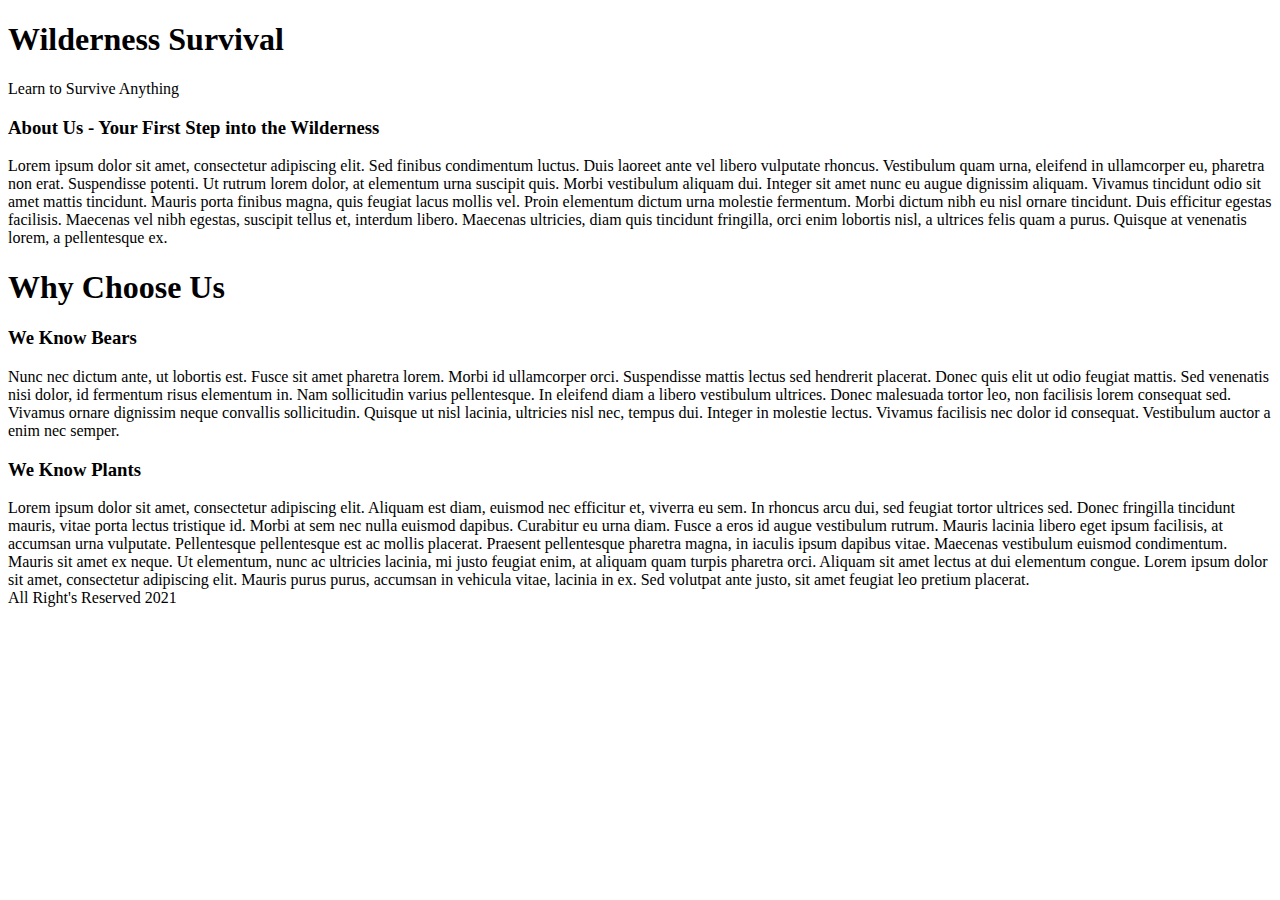
==== FED1StudioProject/index.html @ cd25cbab "Commit Change" ====
﻿<!DOCTYPE html>
<html>
<head>
    <meta charset="utf-8" />
    <meta name="description" content="Wilderness Survival | If you are looking for a place to push you to the limits, and teach you how to survive on your own in the wild, then look no further.  Start your transformation from City Slicker, to a Backwoods Beast." />
    <meta name="author-" content="Caleb M. Mitchell Esq." />
    <meta name="keywords" content="Mountain, Mountains, Survival, Bears, Training, Wilderness," />
    <title>Wilderness Survivalist | Learn to Survive Anything</title>
</head>
<body>
    <header>
        <h1>
            Wilderness Survival
        </h1>
        <p>
            Learn to Survive Anything
        </p>
    </header>
    <article>
        <h3>
            About Us - Your First Step into the Wilderness
        </h3>
        <section>
            <p>
                              Lorem ipsum dolor sit amet, consectetur adipiscing elit. Sed finibus condimentum luctus. Duis laoreet ante vel libero vulputate rhoncus. Vestibulum quam urna, eleifend in ullamcorper eu, pharetra non erat. Suspendisse potenti. Ut rutrum lorem dolor, at elementum urna suscipit quis. Morbi vestibulum aliquam dui. Integer sit amet nunc eu augue dignissim aliquam. Vivamus tincidunt odio sit amet mattis tincidunt. Mauris porta finibus magna, quis feugiat lacus mollis vel. Proin elementum dictum urna molestie fermentum. Morbi dictum nibh eu nisl ornare tincidunt. Duis efficitur egestas facilisis. Maecenas vel nibh egestas, suscipit tellus et, interdum libero. Maecenas ultricies, diam quis tincidunt fringilla, orci enim lobortis nisl, a ultrices felis quam a purus. Quisque at venenatis lorem, a pellentesque ex.
            </p>
        </section>
    </article>
    <article>
        <h1>
            Why Choose Us
        </h1>
        <section>
            <h3>
                We Know Bears
            </h3>
            Nunc nec dictum ante, ut lobortis est. Fusce sit amet pharetra lorem. Morbi id ullamcorper orci. Suspendisse mattis lectus sed hendrerit placerat. Donec quis elit ut odio feugiat mattis. Sed venenatis nisi dolor, id fermentum risus elementum in. Nam sollicitudin varius pellentesque. In eleifend diam a libero vestibulum ultrices. Donec malesuada tortor leo, non facilisis lorem consequat sed. Vivamus ornare dignissim neque convallis sollicitudin. Quisque ut nisl lacinia, ultricies nisl nec, tempus dui. Integer in molestie lectus. Vivamus facilisis nec dolor id consequat. Vestibulum auctor a enim nec semper.
        </section>
        <section>
            <h3>
                We Know Plants
            </h3>
            Lorem ipsum dolor sit amet, consectetur adipiscing elit. Aliquam est diam, euismod nec efficitur et, viverra eu sem. In rhoncus arcu dui, sed feugiat tortor ultrices sed. Donec fringilla tincidunt mauris, vitae porta lectus tristique id. Morbi at sem nec nulla euismod dapibus. Curabitur eu urna diam. Fusce a eros id augue vestibulum rutrum. Mauris lacinia libero eget ipsum facilisis, at accumsan urna vulputate. Pellentesque pellentesque est ac mollis placerat. Praesent pellentesque pharetra magna, in iaculis ipsum dapibus vitae. Maecenas vestibulum euismod condimentum. Mauris sit amet ex neque. Ut elementum, nunc ac ultricies lacinia, mi justo feugiat enim, at aliquam quam turpis pharetra orci. Aliquam sit amet lectus at dui elementum congue. Lorem ipsum dolor sit amet, consectetur adipiscing elit. Mauris purus purus, accumsan in vehicula vitae, lacinia in ex. Sed volutpat ante justo, sit amet feugiat leo pretium placerat.
        </section>
    </article>
    <footer>
        All Right's Reserved 2021
    </footer>
</body>
</html>
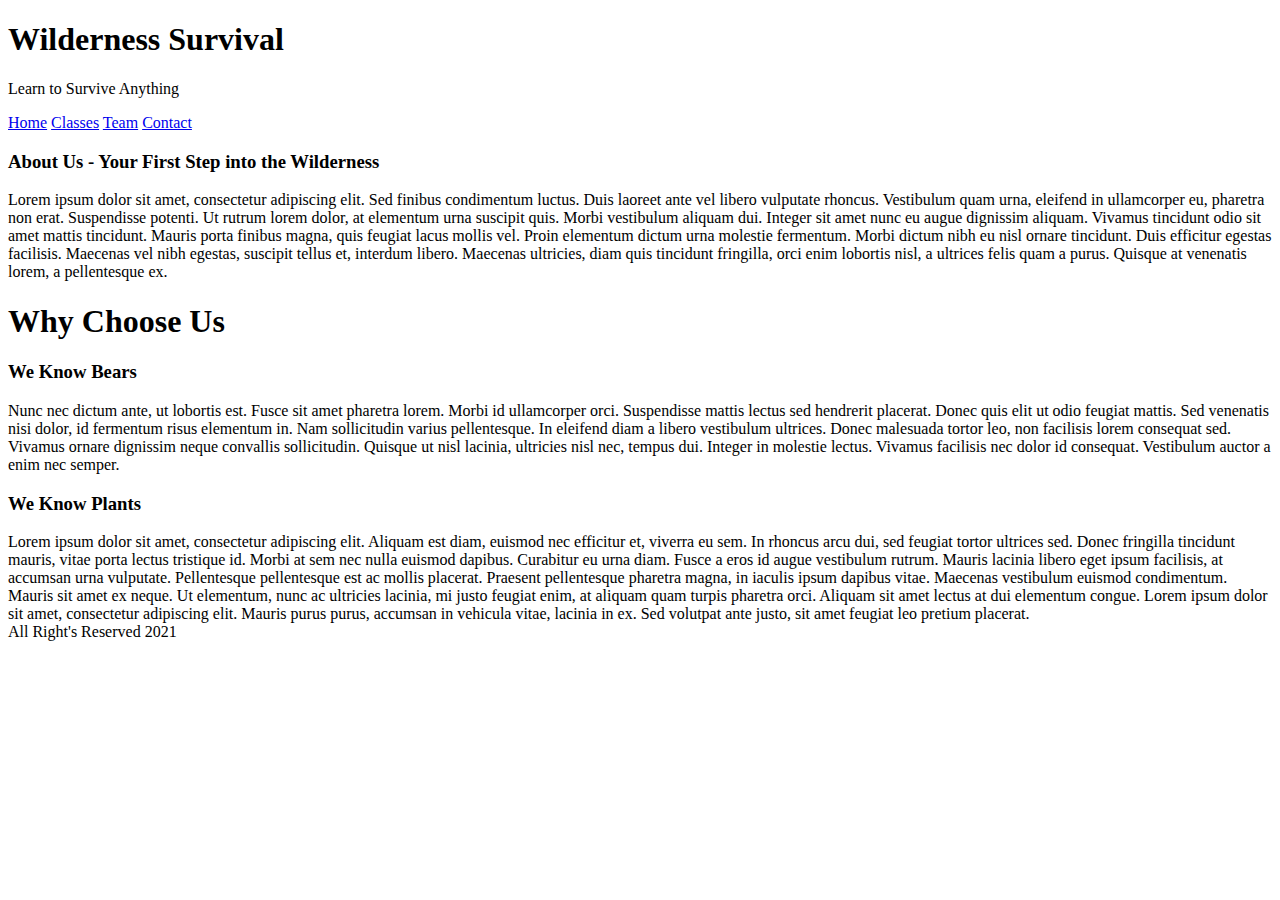
==== commit cc100ada: "Push to Remote Repo" ====
--- a/FED1StudioProject/index.html
+++ b/FED1StudioProject/index.html
@@ -8,41 +8,50 @@
     <title>Wilderness Survivalist | Learn to Survive Anything</title>
 </head>
 <body>
-    <header>
-        <h1>
-            Wilderness Survival
-        </h1>
-        <p>
-            Learn to Survive Anything
-        </p>
-    </header>
-    <article>
-        <h3>
-            About Us - Your First Step into the Wilderness
-        </h3>
-        <section>
+    <main>
+        <header>
+            <h1>
+                Wilderness Survival
+            </h1>
             <p>
-                              Lorem ipsum dolor sit amet, consectetur adipiscing elit. Sed finibus condimentum luctus. Duis laoreet ante vel libero vulputate rhoncus. Vestibulum quam urna, eleifend in ullamcorper eu, pharetra non erat. Suspendisse potenti. Ut rutrum lorem dolor, at elementum urna suscipit quis. Morbi vestibulum aliquam dui. Integer sit amet nunc eu augue dignissim aliquam. Vivamus tincidunt odio sit amet mattis tincidunt. Mauris porta finibus magna, quis feugiat lacus mollis vel. Proin elementum dictum urna molestie fermentum. Morbi dictum nibh eu nisl ornare tincidunt. Duis efficitur egestas facilisis. Maecenas vel nibh egestas, suscipit tellus et, interdum libero. Maecenas ultricies, diam quis tincidunt fringilla, orci enim lobortis nisl, a ultrices felis quam a purus. Quisque at venenatis lorem, a pellentesque ex.
+                Learn to Survive Anything
             </p>
-        </section>
-    </article>
-    <article>
-        <h1>
-            Why Choose Us
-        </h1>
-        <section>
+            <nav>
+                <a href="index.html">Home</a>
+                <a href="Classes.html">Classes</a>
+                <a href="Team.html">Team</a>
+                <a href="Contact.html">Contact</a>
+            </nav>
+        </header>
+
+        <article>
             <h3>
-                We Know Bears
+                About Us - Your First Step into the Wilderness
             </h3>
-            Nunc nec dictum ante, ut lobortis est. Fusce sit amet pharetra lorem. Morbi id ullamcorper orci. Suspendisse mattis lectus sed hendrerit placerat. Donec quis elit ut odio feugiat mattis. Sed venenatis nisi dolor, id fermentum risus elementum in. Nam sollicitudin varius pellentesque. In eleifend diam a libero vestibulum ultrices. Donec malesuada tortor leo, non facilisis lorem consequat sed. Vivamus ornare dignissim neque convallis sollicitudin. Quisque ut nisl lacinia, ultricies nisl nec, tempus dui. Integer in molestie lectus. Vivamus facilisis nec dolor id consequat. Vestibulum auctor a enim nec semper.
-        </section>
-        <section>
-            <h3>
-                We Know Plants
-            </h3>
-            Lorem ipsum dolor sit amet, consectetur adipiscing elit. Aliquam est diam, euismod nec efficitur et, viverra eu sem. In rhoncus arcu dui, sed feugiat tortor ultrices sed. Donec fringilla tincidunt mauris, vitae porta lectus tristique id. Morbi at sem nec nulla euismod dapibus. Curabitur eu urna diam. Fusce a eros id augue vestibulum rutrum. Mauris lacinia libero eget ipsum facilisis, at accumsan urna vulputate. Pellentesque pellentesque est ac mollis placerat. Praesent pellentesque pharetra magna, in iaculis ipsum dapibus vitae. Maecenas vestibulum euismod condimentum. Mauris sit amet ex neque. Ut elementum, nunc ac ultricies lacinia, mi justo feugiat enim, at aliquam quam turpis pharetra orci. Aliquam sit amet lectus at dui elementum congue. Lorem ipsum dolor sit amet, consectetur adipiscing elit. Mauris purus purus, accumsan in vehicula vitae, lacinia in ex. Sed volutpat ante justo, sit amet feugiat leo pretium placerat.
-        </section>
-    </article>
+            <section>
+                <p>
+                    Lorem ipsum dolor sit amet, consectetur adipiscing elit. Sed finibus condimentum luctus. Duis laoreet ante vel libero vulputate rhoncus. Vestibulum quam urna, eleifend in ullamcorper eu, pharetra non erat. Suspendisse potenti. Ut rutrum lorem dolor, at elementum urna suscipit quis. Morbi vestibulum aliquam dui. Integer sit amet nunc eu augue dignissim aliquam. Vivamus tincidunt odio sit amet mattis tincidunt. Mauris porta finibus magna, quis feugiat lacus mollis vel. Proin elementum dictum urna molestie fermentum. Morbi dictum nibh eu nisl ornare tincidunt. Duis efficitur egestas facilisis. Maecenas vel nibh egestas, suscipit tellus et, interdum libero. Maecenas ultricies, diam quis tincidunt fringilla, orci enim lobortis nisl, a ultrices felis quam a purus. Quisque at venenatis lorem, a pellentesque ex.
+                </p>
+            </section>
+        </article>
+        <article>
+            <h1>
+                Why Choose Us
+            </h1>
+            <section>
+                <h3>
+                    We Know Bears
+                </h3>
+                Nunc nec dictum ante, ut lobortis est. Fusce sit amet pharetra lorem. Morbi id ullamcorper orci. Suspendisse mattis lectus sed hendrerit placerat. Donec quis elit ut odio feugiat mattis. Sed venenatis nisi dolor, id fermentum risus elementum in. Nam sollicitudin varius pellentesque. In eleifend diam a libero vestibulum ultrices. Donec malesuada tortor leo, non facilisis lorem consequat sed. Vivamus ornare dignissim neque convallis sollicitudin. Quisque ut nisl lacinia, ultricies nisl nec, tempus dui. Integer in molestie lectus. Vivamus facilisis nec dolor id consequat. Vestibulum auctor a enim nec semper.
+            </section>
+            <section>
+                <h3>
+                    We Know Plants
+                </h3>
+                Lorem ipsum dolor sit amet, consectetur adipiscing elit. Aliquam est diam, euismod nec efficitur et, viverra eu sem. In rhoncus arcu dui, sed feugiat tortor ultrices sed. Donec fringilla tincidunt mauris, vitae porta lectus tristique id. Morbi at sem nec nulla euismod dapibus. Curabitur eu urna diam. Fusce a eros id augue vestibulum rutrum. Mauris lacinia libero eget ipsum facilisis, at accumsan urna vulputate. Pellentesque pellentesque est ac mollis placerat. Praesent pellentesque pharetra magna, in iaculis ipsum dapibus vitae. Maecenas vestibulum euismod condimentum. Mauris sit amet ex neque. Ut elementum, nunc ac ultricies lacinia, mi justo feugiat enim, at aliquam quam turpis pharetra orci. Aliquam sit amet lectus at dui elementum congue. Lorem ipsum dolor sit amet, consectetur adipiscing elit. Mauris purus purus, accumsan in vehicula vitae, lacinia in ex. Sed volutpat ante justo, sit amet feugiat leo pretium placerat.
+            </section>
+        </article>
+    </main>
     <footer>
         All Right's Reserved 2021
     </footer>
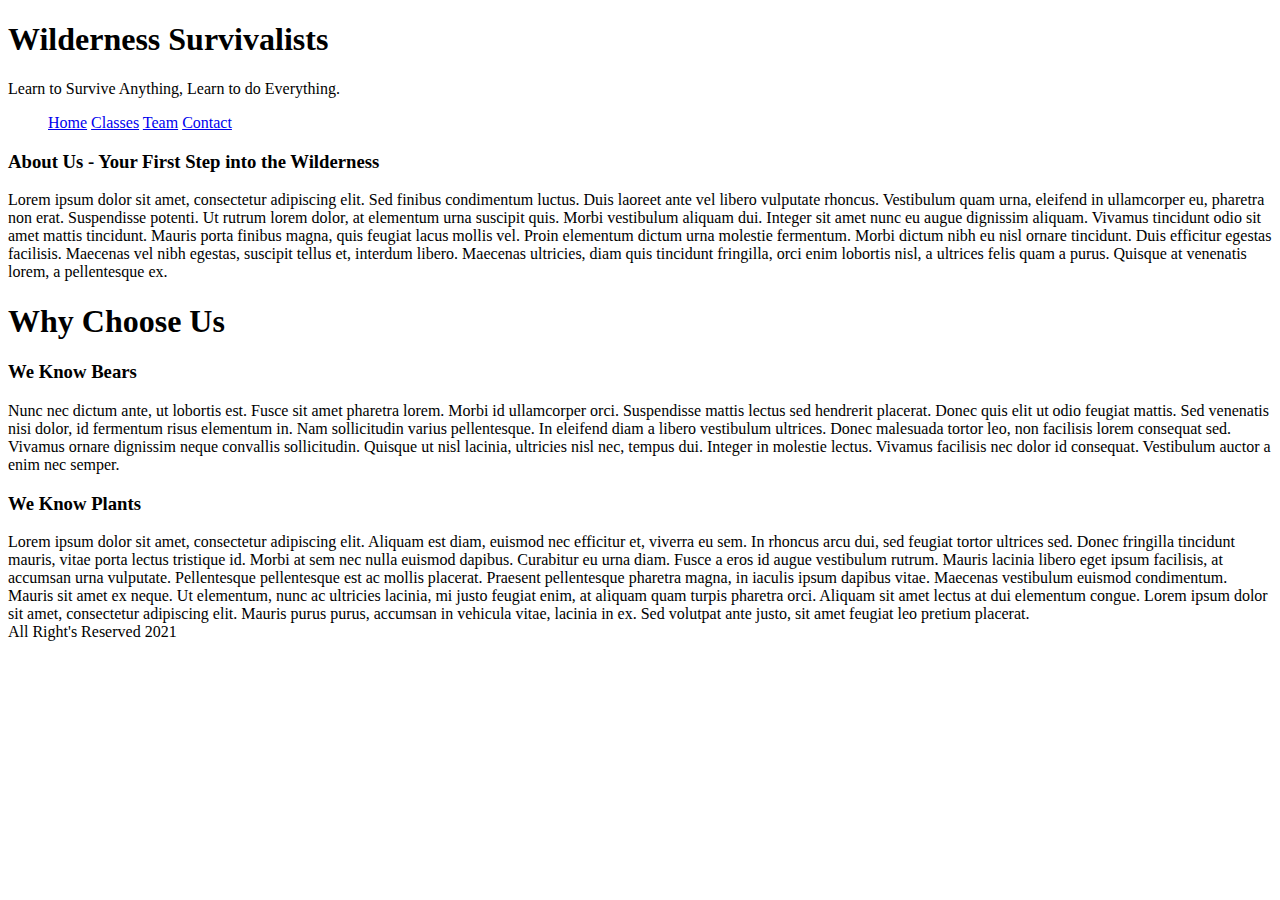
==== commit 616dd232: "Small Changes" ====
--- a/FED1StudioProject/index.html
+++ b/FED1StudioProject/index.html
@@ -5,52 +5,52 @@
     <meta name="description" content="Wilderness Survival | If you are looking for a place to push you to the limits, and teach you how to survive on your own in the wild, then look no further.  Start your transformation from City Slicker, to a Backwoods Beast." />
     <meta name="author-" content="Caleb M. Mitchell Esq." />
     <meta name="keywords" content="Mountain, Mountains, Survival, Bears, Training, Wilderness," />
-    <title>Wilderness Survivalist | Learn to Survive Anything</title>
+    <title>Wilderness Survivalists | Learn to Survive Anything</title>
 </head>
 <body>
-    <main>
-        <header>
-            <h1>
-                Wilderness Survival
-            </h1>
+    <header>
+        <h1>
+            Wilderness Survivalists
+        </h1>
+        <p>
+            Learn to Survive Anything, Learn to do Everything.
+        </p>
+        <main>
+    </header>
+    <ul>
+        <a href="index.html">Home</a></li>
+        <a href="Classes.html">Classes</a></li>
+        <a href="Team.html">Team</a></li>
+        <a href="Contact.html">Contact</a></li>
+    </ul>
+
+    <article>
+        <h3>
+            About Us - Your First Step into the Wilderness
+        </h3>
+        <section>
             <p>
-                Learn to Survive Anything
+                Lorem ipsum dolor sit amet, consectetur adipiscing elit. Sed finibus condimentum luctus. Duis laoreet ante vel libero vulputate rhoncus. Vestibulum quam urna, eleifend in ullamcorper eu, pharetra non erat. Suspendisse potenti. Ut rutrum lorem dolor, at elementum urna suscipit quis. Morbi vestibulum aliquam dui. Integer sit amet nunc eu augue dignissim aliquam. Vivamus tincidunt odio sit amet mattis tincidunt. Mauris porta finibus magna, quis feugiat lacus mollis vel. Proin elementum dictum urna molestie fermentum. Morbi dictum nibh eu nisl ornare tincidunt. Duis efficitur egestas facilisis. Maecenas vel nibh egestas, suscipit tellus et, interdum libero. Maecenas ultricies, diam quis tincidunt fringilla, orci enim lobortis nisl, a ultrices felis quam a purus. Quisque at venenatis lorem, a pellentesque ex.
             </p>
-            <nav>
-                <a href="index.html">Home</a>
-                <a href="Classes.html">Classes</a>
-                <a href="Team.html">Team</a>
-                <a href="Contact.html">Contact</a>
-            </nav>
-        </header>
-
-        <article>
+        </section>
+    </article>
+    <article>
+        <h1>
+            Why Choose Us
+        </h1>
+        <section>
             <h3>
-                About Us - Your First Step into the Wilderness
+                We Know Bears
             </h3>
-            <section>
-                <p>
-                    Lorem ipsum dolor sit amet, consectetur adipiscing elit. Sed finibus condimentum luctus. Duis laoreet ante vel libero vulputate rhoncus. Vestibulum quam urna, eleifend in ullamcorper eu, pharetra non erat. Suspendisse potenti. Ut rutrum lorem dolor, at elementum urna suscipit quis. Morbi vestibulum aliquam dui. Integer sit amet nunc eu augue dignissim aliquam. Vivamus tincidunt odio sit amet mattis tincidunt. Mauris porta finibus magna, quis feugiat lacus mollis vel. Proin elementum dictum urna molestie fermentum. Morbi dictum nibh eu nisl ornare tincidunt. Duis efficitur egestas facilisis. Maecenas vel nibh egestas, suscipit tellus et, interdum libero. Maecenas ultricies, diam quis tincidunt fringilla, orci enim lobortis nisl, a ultrices felis quam a purus. Quisque at venenatis lorem, a pellentesque ex.
-                </p>
-            </section>
-        </article>
-        <article>
-            <h1>
-                Why Choose Us
-            </h1>
-            <section>
-                <h3>
-                    We Know Bears
-                </h3>
-                Nunc nec dictum ante, ut lobortis est. Fusce sit amet pharetra lorem. Morbi id ullamcorper orci. Suspendisse mattis lectus sed hendrerit placerat. Donec quis elit ut odio feugiat mattis. Sed venenatis nisi dolor, id fermentum risus elementum in. Nam sollicitudin varius pellentesque. In eleifend diam a libero vestibulum ultrices. Donec malesuada tortor leo, non facilisis lorem consequat sed. Vivamus ornare dignissim neque convallis sollicitudin. Quisque ut nisl lacinia, ultricies nisl nec, tempus dui. Integer in molestie lectus. Vivamus facilisis nec dolor id consequat. Vestibulum auctor a enim nec semper.
-            </section>
-            <section>
-                <h3>
-                    We Know Plants
-                </h3>
-                Lorem ipsum dolor sit amet, consectetur adipiscing elit. Aliquam est diam, euismod nec efficitur et, viverra eu sem. In rhoncus arcu dui, sed feugiat tortor ultrices sed. Donec fringilla tincidunt mauris, vitae porta lectus tristique id. Morbi at sem nec nulla euismod dapibus. Curabitur eu urna diam. Fusce a eros id augue vestibulum rutrum. Mauris lacinia libero eget ipsum facilisis, at accumsan urna vulputate. Pellentesque pellentesque est ac mollis placerat. Praesent pellentesque pharetra magna, in iaculis ipsum dapibus vitae. Maecenas vestibulum euismod condimentum. Mauris sit amet ex neque. Ut elementum, nunc ac ultricies lacinia, mi justo feugiat enim, at aliquam quam turpis pharetra orci. Aliquam sit amet lectus at dui elementum congue. Lorem ipsum dolor sit amet, consectetur adipiscing elit. Mauris purus purus, accumsan in vehicula vitae, lacinia in ex. Sed volutpat ante justo, sit amet feugiat leo pretium placerat.
-            </section>
-        </article>
+            Nunc nec dictum ante, ut lobortis est. Fusce sit amet pharetra lorem. Morbi id ullamcorper orci. Suspendisse mattis lectus sed hendrerit placerat. Donec quis elit ut odio feugiat mattis. Sed venenatis nisi dolor, id fermentum risus elementum in. Nam sollicitudin varius pellentesque. In eleifend diam a libero vestibulum ultrices. Donec malesuada tortor leo, non facilisis lorem consequat sed. Vivamus ornare dignissim neque convallis sollicitudin. Quisque ut nisl lacinia, ultricies nisl nec, tempus dui. Integer in molestie lectus. Vivamus facilisis nec dolor id consequat. Vestibulum auctor a enim nec semper.
+        </section>
+        <section>
+            <h3>
+                We Know Plants
+            </h3>
+            Lorem ipsum dolor sit amet, consectetur adipiscing elit. Aliquam est diam, euismod nec efficitur et, viverra eu sem. In rhoncus arcu dui, sed feugiat tortor ultrices sed. Donec fringilla tincidunt mauris, vitae porta lectus tristique id. Morbi at sem nec nulla euismod dapibus. Curabitur eu urna diam. Fusce a eros id augue vestibulum rutrum. Mauris lacinia libero eget ipsum facilisis, at accumsan urna vulputate. Pellentesque pellentesque est ac mollis placerat. Praesent pellentesque pharetra magna, in iaculis ipsum dapibus vitae. Maecenas vestibulum euismod condimentum. Mauris sit amet ex neque. Ut elementum, nunc ac ultricies lacinia, mi justo feugiat enim, at aliquam quam turpis pharetra orci. Aliquam sit amet lectus at dui elementum congue. Lorem ipsum dolor sit amet, consectetur adipiscing elit. Mauris purus purus, accumsan in vehicula vitae, lacinia in ex. Sed volutpat ante justo, sit amet feugiat leo pretium placerat.
+        </section>
+    </article>
     </main>
     <footer>
         All Right's Reserved 2021
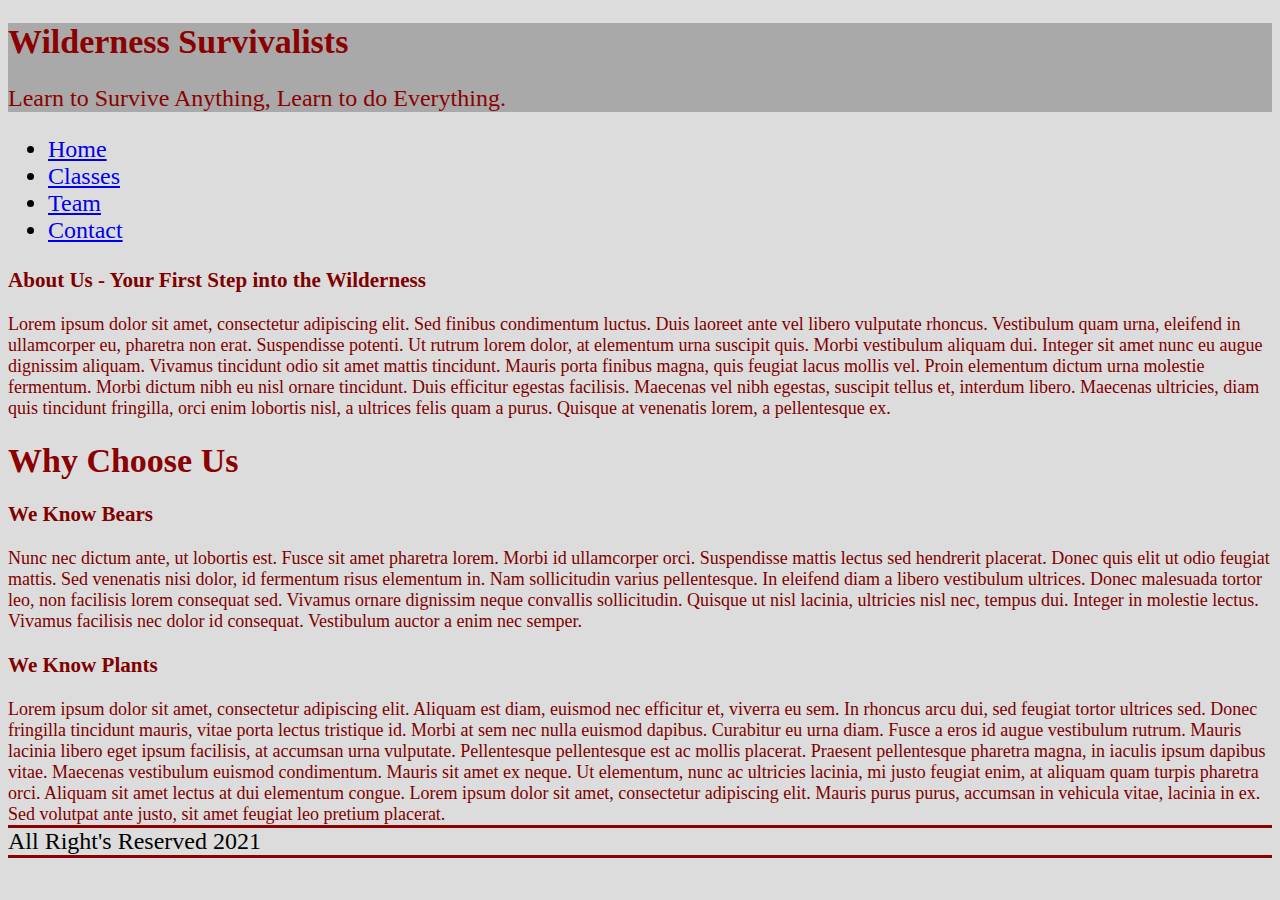
==== commit e1c2ef85: "Commit changes" ====
--- a/FED1StudioProject/index.html
+++ b/FED1StudioProject/index.html
@@ -6,51 +6,56 @@
     <meta name="author-" content="Caleb M. Mitchell Esq." />
     <meta name="keywords" content="Mountain, Mountains, Survival, Bears, Training, Wilderness," />
     <title>Wilderness Survivalists | Learn to Survive Anything</title>
+    <link href="scripts/PracticeStyleSheet.css" rel="stylesheet" />
 </head>
 <body>
     <header>
+        <!-- TODO Insert Company Logo Here -->
         <h1>
             Wilderness Survivalists
         </h1>
         <p>
             Learn to Survive Anything, Learn to do Everything.
         </p>
-        <main>
+
     </header>
     <ul>
-        <a href="index.html">Home</a></li>
-        <a href="Classes.html">Classes</a></li>
-        <a href="Team.html">Team</a></li>
-        <a href="Contact.html">Contact</a></li>
+        <li><a href="index.html">Home</a></li>
+        <li><a href="Classes.html">Classes</a></li>
+        <li><a href="Team.html">Team</a></li>
+        <li><a href="Contact.html">Contact</a></li>
     </ul>
+    <main>
 
-    <article>
-        <h3>
-            About Us - Your First Step into the Wilderness
-        </h3>
-        <section>
-            <p>
-                Lorem ipsum dolor sit amet, consectetur adipiscing elit. Sed finibus condimentum luctus. Duis laoreet ante vel libero vulputate rhoncus. Vestibulum quam urna, eleifend in ullamcorper eu, pharetra non erat. Suspendisse potenti. Ut rutrum lorem dolor, at elementum urna suscipit quis. Morbi vestibulum aliquam dui. Integer sit amet nunc eu augue dignissim aliquam. Vivamus tincidunt odio sit amet mattis tincidunt. Mauris porta finibus magna, quis feugiat lacus mollis vel. Proin elementum dictum urna molestie fermentum. Morbi dictum nibh eu nisl ornare tincidunt. Duis efficitur egestas facilisis. Maecenas vel nibh egestas, suscipit tellus et, interdum libero. Maecenas ultricies, diam quis tincidunt fringilla, orci enim lobortis nisl, a ultrices felis quam a purus. Quisque at venenatis lorem, a pellentesque ex.
-            </p>
-        </section>
-    </article>
-    <article>
-        <h1>
-            Why Choose Us
-        </h1>
-        <section>
+
+        <article>
+            <!-- TODO Insert Image Here -->
             <h3>
-                We Know Bears
+                About Us - Your First Step into the Wilderness
             </h3>
-            Nunc nec dictum ante, ut lobortis est. Fusce sit amet pharetra lorem. Morbi id ullamcorper orci. Suspendisse mattis lectus sed hendrerit placerat. Donec quis elit ut odio feugiat mattis. Sed venenatis nisi dolor, id fermentum risus elementum in. Nam sollicitudin varius pellentesque. In eleifend diam a libero vestibulum ultrices. Donec malesuada tortor leo, non facilisis lorem consequat sed. Vivamus ornare dignissim neque convallis sollicitudin. Quisque ut nisl lacinia, ultricies nisl nec, tempus dui. Integer in molestie lectus. Vivamus facilisis nec dolor id consequat. Vestibulum auctor a enim nec semper.
-        </section>
-        <section>
-            <h3>
-                We Know Plants
-            </h3>
-            Lorem ipsum dolor sit amet, consectetur adipiscing elit. Aliquam est diam, euismod nec efficitur et, viverra eu sem. In rhoncus arcu dui, sed feugiat tortor ultrices sed. Donec fringilla tincidunt mauris, vitae porta lectus tristique id. Morbi at sem nec nulla euismod dapibus. Curabitur eu urna diam. Fusce a eros id augue vestibulum rutrum. Mauris lacinia libero eget ipsum facilisis, at accumsan urna vulputate. Pellentesque pellentesque est ac mollis placerat. Praesent pellentesque pharetra magna, in iaculis ipsum dapibus vitae. Maecenas vestibulum euismod condimentum. Mauris sit amet ex neque. Ut elementum, nunc ac ultricies lacinia, mi justo feugiat enim, at aliquam quam turpis pharetra orci. Aliquam sit amet lectus at dui elementum congue. Lorem ipsum dolor sit amet, consectetur adipiscing elit. Mauris purus purus, accumsan in vehicula vitae, lacinia in ex. Sed volutpat ante justo, sit amet feugiat leo pretium placerat.
-        </section>
-    </article>
+            <section>
+                <p>
+                    Lorem ipsum dolor sit amet, consectetur adipiscing elit. Sed finibus condimentum luctus. Duis laoreet ante vel libero vulputate rhoncus. Vestibulum quam urna, eleifend in ullamcorper eu, pharetra non erat. Suspendisse potenti. Ut rutrum lorem dolor, at elementum urna suscipit quis. Morbi vestibulum aliquam dui. Integer sit amet nunc eu augue dignissim aliquam. Vivamus tincidunt odio sit amet mattis tincidunt. Mauris porta finibus magna, quis feugiat lacus mollis vel. Proin elementum dictum urna molestie fermentum. Morbi dictum nibh eu nisl ornare tincidunt. Duis efficitur egestas facilisis. Maecenas vel nibh egestas, suscipit tellus et, interdum libero. Maecenas ultricies, diam quis tincidunt fringilla, orci enim lobortis nisl, a ultrices felis quam a purus. Quisque at venenatis lorem, a pellentesque ex.
+                </p>
+            </section>
+        </article>
+        <article>
+            <h1>
+                Why Choose Us
+            </h1>
+            <section>
+                <h3>
+                    We Know Bears
+                </h3>
+                Nunc nec dictum ante, ut lobortis est. Fusce sit amet pharetra lorem. Morbi id ullamcorper orci. Suspendisse mattis lectus sed hendrerit placerat. Donec quis elit ut odio feugiat mattis. Sed venenatis nisi dolor, id fermentum risus elementum in. Nam sollicitudin varius pellentesque. In eleifend diam a libero vestibulum ultrices. Donec malesuada tortor leo, non facilisis lorem consequat sed. Vivamus ornare dignissim neque convallis sollicitudin. Quisque ut nisl lacinia, ultricies nisl nec, tempus dui. Integer in molestie lectus. Vivamus facilisis nec dolor id consequat. Vestibulum auctor a enim nec semper.
+            </section>
+            <section>
+                <h3>
+                    We Know Plants
+                </h3>
+                Lorem ipsum dolor sit amet, consectetur adipiscing elit. Aliquam est diam, euismod nec efficitur et, viverra eu sem. In rhoncus arcu dui, sed feugiat tortor ultrices sed. Donec fringilla tincidunt mauris, vitae porta lectus tristique id. Morbi at sem nec nulla euismod dapibus. Curabitur eu urna diam. Fusce a eros id augue vestibulum rutrum. Mauris lacinia libero eget ipsum facilisis, at accumsan urna vulputate. Pellentesque pellentesque est ac mollis placerat. Praesent pellentesque pharetra magna, in iaculis ipsum dapibus vitae. Maecenas vestibulum euismod condimentum. Mauris sit amet ex neque. Ut elementum, nunc ac ultricies lacinia, mi justo feugiat enim, at aliquam quam turpis pharetra orci. Aliquam sit amet lectus at dui elementum congue. Lorem ipsum dolor sit amet, consectetur adipiscing elit. Mauris purus purus, accumsan in vehicula vitae, lacinia in ex. Sed volutpat ante justo, sit amet feugiat leo pretium placerat.
+            </section>
+        </article>
     </main>
     <footer>
         All Right's Reserved 2021
--- a/FED1StudioProject/scripts/PracticeStyleSheet.css
+++ b/FED1StudioProject/scripts/PracticeStyleSheet.css
@@ -0,0 +1,36 @@
+﻿body {background:border-box;background-color:gainsboro;margin-bottom:10px;margin-top:5px;}
+header {
+    
+    background: border-box;
+    background-color: darkgray;
+    font-family: Impact
+}
+h1 {font-family: Impact;font-size: 34px;color:darkred}
+h2 {
+    font-family: Impact;
+    font-size: 20px;
+    color: darkred
+}
+section {
+    font-family: Impact;
+    font-size: 18px;
+    color: maroon
+}
+article {
+    font-family: Impact;
+    font-size: 18px;
+    color: maroon
+}
+p {
+    font-family: Impact;
+    font-size: 18px;
+    color: maroon;
+}
+
+header p {
+    font-size: 24px;
+    font-family: Impact;
+    color: darkred;
+}
+ul {font-size: 24px; color:black;}
+footer {border-top-style:solid;border-bottom-style:solid;border-color:darkred;color:black;font-size:24px}
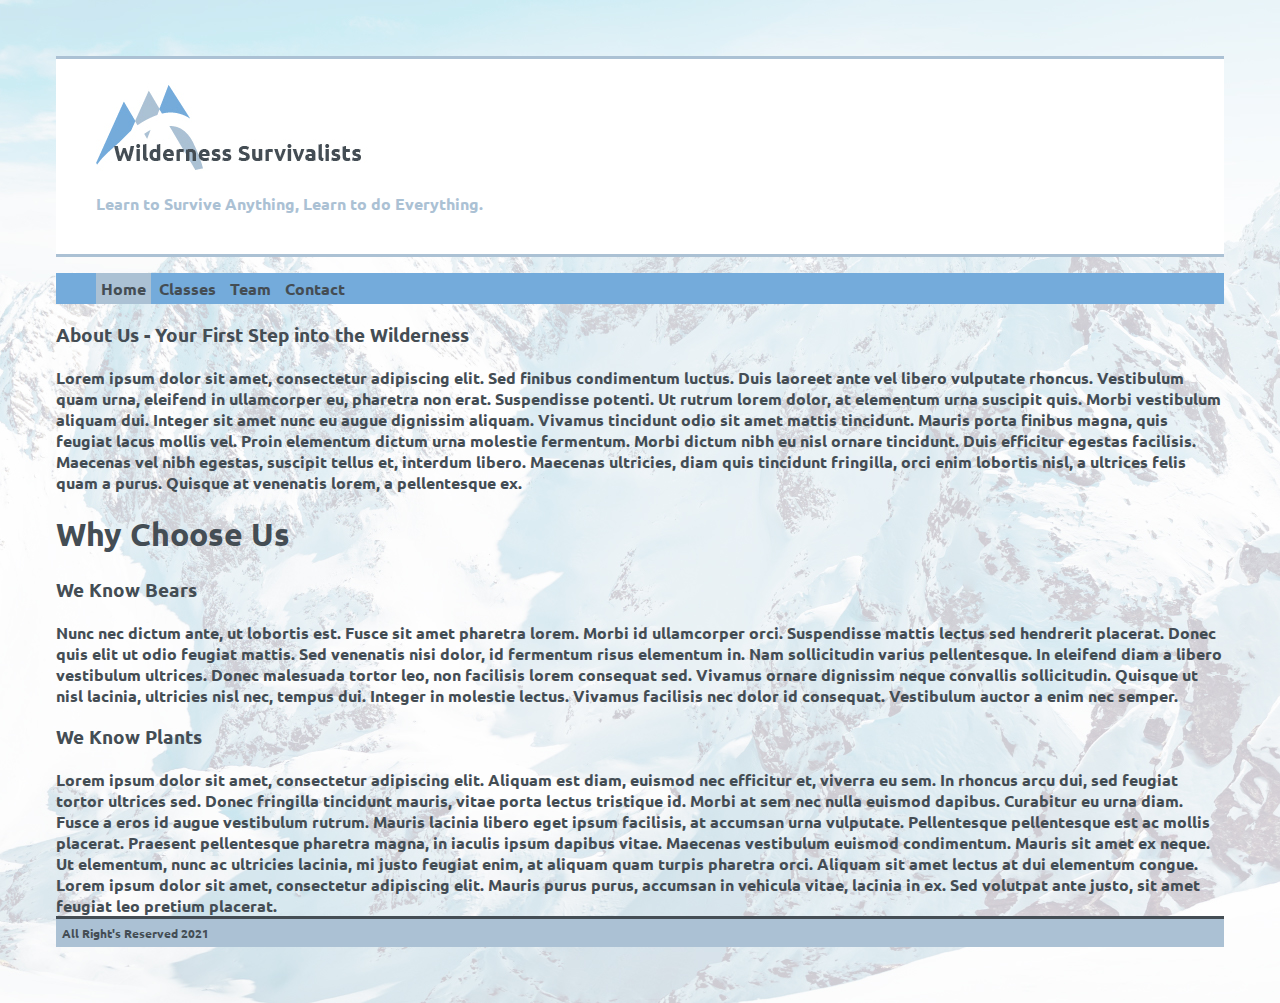
==== commit 49a47cea: "Commit Changes" ====
--- a/FED1StudioProject/index.html
+++ b/FED1StudioProject/index.html
@@ -6,56 +6,59 @@
     <meta name="author-" content="Caleb M. Mitchell Esq." />
     <meta name="keywords" content="Mountain, Mountains, Survival, Bears, Training, Wilderness," />
     <title>Wilderness Survivalists | Learn to Survive Anything</title>
-    <link href="scripts/PracticeStyleSheet.css" rel="stylesheet" />
+    <link href="scripts/custom.css" rel="stylesheet" />
+    <link rel="apple-touch-icon" sizes="180x180" href="/apple-touch-icon.png">
+    <link rel="icon" type="image/png" sizes="32x32" href="/favicon-32x32.png">
+    <link rel="icon" type="image/png" sizes="16x16" href="/favicon-16x16.png">
+    <link rel="manifest" href="/site.webmanifest">
 </head>
 <body>
     <header>
-        <!-- TODO Insert Company Logo Here -->
-        <h1>
-            Wilderness Survivalists
-        </h1>
+
+        <img src="images/WildernessSurvivalistsLogo.jpg" />
+
         <p>
             Learn to Survive Anything, Learn to do Everything.
         </p>
 
     </header>
-    <ul>
-        <li><a href="index.html">Home</a></li>
-        <li><a href="Classes.html">Classes</a></li>
-        <li><a href="Team.html">Team</a></li>
-        <li><a href="Contact.html">Contact</a></li>
-    </ul>
+    <nav>
+        <ul>
+            <li class="navMotion"><a href="index.html">Home</a></li>
+            <li><a href="Classes.html">Classes</a></li>
+            <li><a href="Team.html">Team</a></li>
+            <li><a href="Contact.html">Contact</a></li>
+        </ul>
+    </nav>
     <main>
-
-
-        <article>
-            <!-- TODO Insert Image Here -->
-            <h3>
-                About Us - Your First Step into the Wilderness
-            </h3>
-            <section>
+        <section>
+            <article>
+                <!-- TODO Insert Image Here -->
+                <h3>
+                    About Us - Your First Step into the Wilderness
+                </h3>
                 <p>
                     Lorem ipsum dolor sit amet, consectetur adipiscing elit. Sed finibus condimentum luctus. Duis laoreet ante vel libero vulputate rhoncus. Vestibulum quam urna, eleifend in ullamcorper eu, pharetra non erat. Suspendisse potenti. Ut rutrum lorem dolor, at elementum urna suscipit quis. Morbi vestibulum aliquam dui. Integer sit amet nunc eu augue dignissim aliquam. Vivamus tincidunt odio sit amet mattis tincidunt. Mauris porta finibus magna, quis feugiat lacus mollis vel. Proin elementum dictum urna molestie fermentum. Morbi dictum nibh eu nisl ornare tincidunt. Duis efficitur egestas facilisis. Maecenas vel nibh egestas, suscipit tellus et, interdum libero. Maecenas ultricies, diam quis tincidunt fringilla, orci enim lobortis nisl, a ultrices felis quam a purus. Quisque at venenatis lorem, a pellentesque ex.
                 </p>
-            </section>
-        </article>
-        <article>
-            <h1>
-                Why Choose Us
-            </h1>
-            <section>
+            </article>
+        </section>
+        <section>
+            <article>
+                <h1>
+                    Why Choose Us
+                </h1>
                 <h3>
                     We Know Bears
                 </h3>
                 Nunc nec dictum ante, ut lobortis est. Fusce sit amet pharetra lorem. Morbi id ullamcorper orci. Suspendisse mattis lectus sed hendrerit placerat. Donec quis elit ut odio feugiat mattis. Sed venenatis nisi dolor, id fermentum risus elementum in. Nam sollicitudin varius pellentesque. In eleifend diam a libero vestibulum ultrices. Donec malesuada tortor leo, non facilisis lorem consequat sed. Vivamus ornare dignissim neque convallis sollicitudin. Quisque ut nisl lacinia, ultricies nisl nec, tempus dui. Integer in molestie lectus. Vivamus facilisis nec dolor id consequat. Vestibulum auctor a enim nec semper.
-            </section>
-            <section>
+            </article>
+            <article>
                 <h3>
-                    We Know Plants
+                We Know Plants
                 </h3>
                 Lorem ipsum dolor sit amet, consectetur adipiscing elit. Aliquam est diam, euismod nec efficitur et, viverra eu sem. In rhoncus arcu dui, sed feugiat tortor ultrices sed. Donec fringilla tincidunt mauris, vitae porta lectus tristique id. Morbi at sem nec nulla euismod dapibus. Curabitur eu urna diam. Fusce a eros id augue vestibulum rutrum. Mauris lacinia libero eget ipsum facilisis, at accumsan urna vulputate. Pellentesque pellentesque est ac mollis placerat. Praesent pellentesque pharetra magna, in iaculis ipsum dapibus vitae. Maecenas vestibulum euismod condimentum. Mauris sit amet ex neque. Ut elementum, nunc ac ultricies lacinia, mi justo feugiat enim, at aliquam quam turpis pharetra orci. Aliquam sit amet lectus at dui elementum congue. Lorem ipsum dolor sit amet, consectetur adipiscing elit. Mauris purus purus, accumsan in vehicula vitae, lacinia in ex. Sed volutpat ante justo, sit amet feugiat leo pretium placerat.
-            </section>
-        </article>
+            </article>
+        </section>
     </main>
     <footer>
         All Right's Reserved 2021
--- a/FED1StudioProject/scripts/custom.css
+++ b/FED1StudioProject/scripts/custom.css
@@ -0,0 +1,39 @@
+﻿/*Color Theme:
+#444D54 - Darkest
+#74ABDB
+#ABC1D4 - Lightest
+
+*/
+
+
+/* Font Style:
+font-family: 'Ubuntu', sans-serif;
+*/
+@import url('https://fonts.googleapis.com/css2?family=Ubuntu:wght@300&display=swap');
+
+/*Header Styling*/
+
+header{background-color:#FFFFFF;color:#ABC1D4;display:block;border-top:solid;border-bottom:solid;padding:1.5em;}
+header p{margin:1em;font-weight:bolder;}
+/*General Body Styling*/
+body {
+    font-family: 'Ubuntu', sans-serif;
+    color: #444D54;
+    font-weight: bolder;margin:2em;
+    padding:1.5em;
+}
+
+/*Navigation Styling*/
+nav ul li a{padding: .3em;display:block;}
+nav li {display: inline-block;}
+nav ul {background-color: #74ABDB;}
+nav a {color: #444D54;font-weight:bold;text-decoration:none;}
+nav a:hover, nav a:active, nav a:focus {background-color: #444D54;color:#ABC1D4;text-decoration:none;}
+.navMotion{background-color:#ABC1D4;}
+
+/*Background*/
+
+body {background-image: url('../images/Background_Mountains.jpg');background-repeat: no-repeat;background-attachment: scroll;}
+
+/*Footer*/
+footer{color:#444D54;font-size:12px;padding:.5em;border-top:solid;background-color:#ABC1D4;}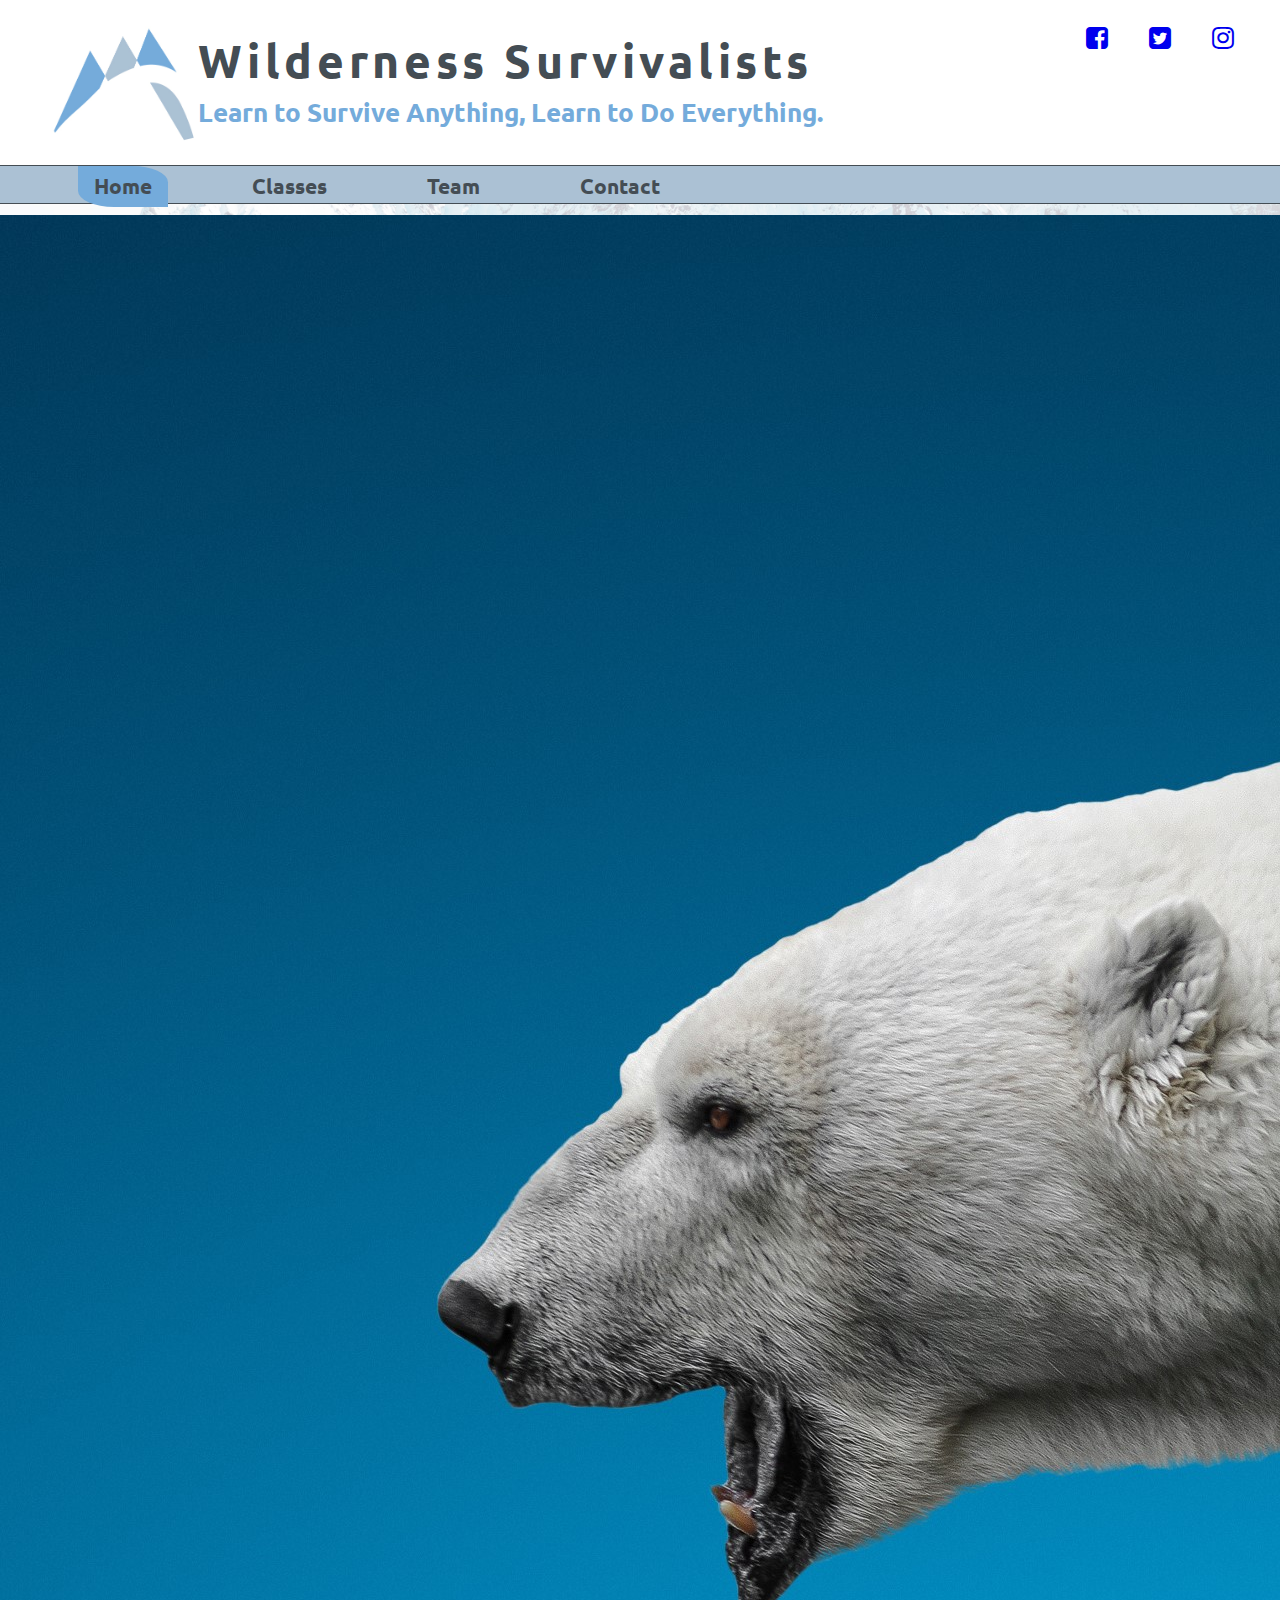
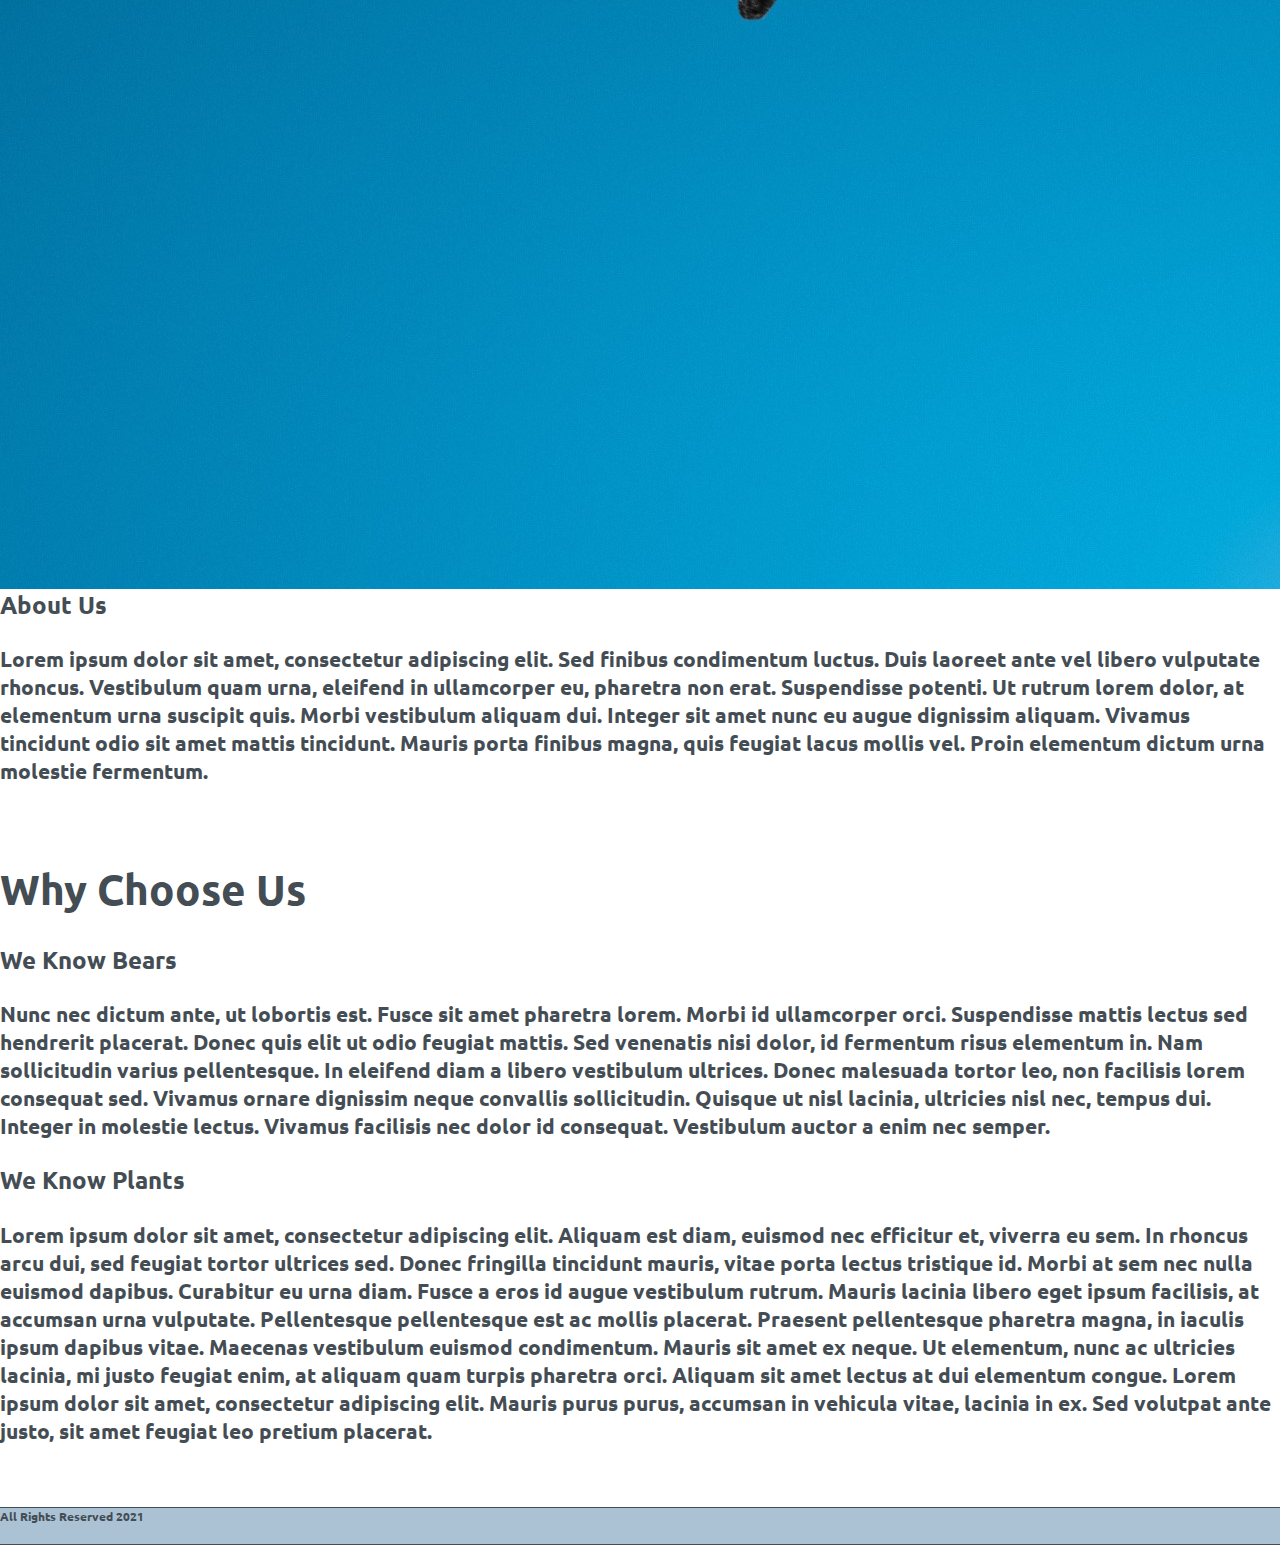
==== commit 7bde223c: "Commit" ====
--- a/FED1StudioProject/index.html
+++ b/FED1StudioProject/index.html
@@ -2,44 +2,61 @@
 <html>
 <head>
     <meta charset="utf-8" />
-    <meta name="description" content="Wilderness Survival | If you are looking for a place to push you to the limits, and teach you how to survive on your own in the wild, then look no further.  Start your transformation from City Slicker, to a Backwoods Beast." />
+    <meta name="description" content="Wilderness Survivalists | If you are looking for a place to push you to the limits, and teach you how to survive on your own in the wild, then look no further.  Start your transformation from City Slicker, to a Backwoods Beast." />
     <meta name="author-" content="Caleb M. Mitchell Esq." />
     <meta name="keywords" content="Mountain, Mountains, Survival, Bears, Training, Wilderness," />
     <title>Wilderness Survivalists | Learn to Survive Anything</title>
     <link href="scripts/custom.css" rel="stylesheet" />
-    <link rel="apple-touch-icon" sizes="180x180" href="/apple-touch-icon.png">
-    <link rel="icon" type="image/png" sizes="32x32" href="/favicon-32x32.png">
-    <link rel="icon" type="image/png" sizes="16x16" href="/favicon-16x16.png">
-    <link rel="manifest" href="/site.webmanifest">
+    <link href="http://maxcdn.bootstrapcdn.com/font-awesome/4.7.0/css/font-awesome.min.css" rel="stylesheet">
+
 </head>
 <body>
-    <header>
+    <div id="headNavWrapper">
+        <header class="fixed-header">
+            <div>
+                <a href="https://instagram.com/" target="_blank"><i id="socialMedia" class="fa fa-instagram" aria-hidden="true"></i></a>
+                <a href="https://twitter.com/" target="_blank"><i id="socialMedia" class="fa fa-twitter-square" aria-hidden="true"></i></a>
+                <a href="https://facebook.com/" target="_blank"><i id="socialMedia" class="fa fa-facebook-square" aria-hidden="true"> </i></a>
+            </div>
+            <div>
+                <img src="images/Logo_WilSurvive.jpg" alt="Wilderness Survivalists Logo" title="Wilderness Survival Logo" />
+            </div>
+            <h1>
+                Wilderness Survivalists
+            </h1>
+            <p>
+                Learn to Survive Anything, Learn to Do Everything.
+            </p>
+            <br />
 
-        <img src="images/WildernessSurvivalistsLogo.jpg" />
+            <div>
+                <nav>
+                    <ul>
+                        <li class="navMotion"><a href="index.html">Home</a></li>
+                        <li><a href="Classes.html">Classes</a></li>
+                        <li><a href="Team.html">Team</a></li>
+                        <li><a href="Contact.html">Contact</a></li>
+                    </ul>
+                </nav>
+            </div>
+        </header>
 
-        <p>
-            Learn to Survive Anything, Learn to do Everything.
-        </p>
+    </div>
+    <main>
+        <section class="mainWrapper" id="leftColumn">
 
-    </header>
-    <nav>
-        <ul>
-            <li class="navMotion"><a href="index.html">Home</a></li>
-            <li><a href="Classes.html">Classes</a></li>
-            <li><a href="Team.html">Team</a></li>
-            <li><a href="Contact.html">Contact</a></li>
-        </ul>
-    </nav>
-    <main>
-        <section>
-            <article>
-                <!-- TODO Insert Image Here -->
-                <h3>
-                    About Us - Your First Step into the Wilderness
-                </h3>
-                <p>
-                    Lorem ipsum dolor sit amet, consectetur adipiscing elit. Sed finibus condimentum luctus. Duis laoreet ante vel libero vulputate rhoncus. Vestibulum quam urna, eleifend in ullamcorper eu, pharetra non erat. Suspendisse potenti. Ut rutrum lorem dolor, at elementum urna suscipit quis. Morbi vestibulum aliquam dui. Integer sit amet nunc eu augue dignissim aliquam. Vivamus tincidunt odio sit amet mattis tincidunt. Mauris porta finibus magna, quis feugiat lacus mollis vel. Proin elementum dictum urna molestie fermentum. Morbi dictum nibh eu nisl ornare tincidunt. Duis efficitur egestas facilisis. Maecenas vel nibh egestas, suscipit tellus et, interdum libero. Maecenas ultricies, diam quis tincidunt fringilla, orci enim lobortis nisl, a ultrices felis quam a purus. Quisque at venenatis lorem, a pellentesque ex.
-                </p>
+            <article id="frontendDev">
+                <section>
+
+
+                    <h3>
+                        <img src="images/PolarBear_AboutUs.jpeg" style="float:left" alt="Polar Bear" id="html " title="Polar Bear" />About Us
+                    </h3>
+                    <p>
+                        Lorem ipsum dolor sit amet, consectetur adipiscing elit. Sed finibus condimentum luctus. Duis laoreet ante vel libero vulputate rhoncus. Vestibulum quam urna, eleifend in ullamcorper eu, pharetra non erat. Suspendisse potenti. Ut rutrum lorem dolor, at elementum urna suscipit quis. Morbi vestibulum aliquam dui. Integer sit amet nunc eu augue dignissim aliquam. Vivamus tincidunt odio sit amet mattis tincidunt. Mauris porta finibus magna, quis feugiat lacus mollis vel. Proin elementum dictum urna molestie fermentum.
+                    </p>
+                    <br />
+                </section>
             </article>
         </section>
         <section>
@@ -54,14 +71,14 @@
             </article>
             <article>
                 <h3>
-                We Know Plants
+                    We Know Plants
                 </h3>
                 Lorem ipsum dolor sit amet, consectetur adipiscing elit. Aliquam est diam, euismod nec efficitur et, viverra eu sem. In rhoncus arcu dui, sed feugiat tortor ultrices sed. Donec fringilla tincidunt mauris, vitae porta lectus tristique id. Morbi at sem nec nulla euismod dapibus. Curabitur eu urna diam. Fusce a eros id augue vestibulum rutrum. Mauris lacinia libero eget ipsum facilisis, at accumsan urna vulputate. Pellentesque pellentesque est ac mollis placerat. Praesent pellentesque pharetra magna, in iaculis ipsum dapibus vitae. Maecenas vestibulum euismod condimentum. Mauris sit amet ex neque. Ut elementum, nunc ac ultricies lacinia, mi justo feugiat enim, at aliquam quam turpis pharetra orci. Aliquam sit amet lectus at dui elementum congue. Lorem ipsum dolor sit amet, consectetur adipiscing elit. Mauris purus purus, accumsan in vehicula vitae, lacinia in ex. Sed volutpat ante justo, sit amet feugiat leo pretium placerat.
             </article>
         </section>
     </main>
     <footer>
-        All Right's Reserved 2021
+        All Rights Reserved 2021
     </footer>
 </body>
 </html>--- a/FED1StudioProject/scripts/custom.css
+++ b/FED1StudioProject/scripts/custom.css
@@ -2,38 +2,161 @@
 #444D54 - Darkest
 #74ABDB
 #ABC1D4 - Lightest
-
 */
-
 
 /* Font Style:
 font-family: 'Ubuntu', sans-serif;
 */
 @import url('https://fonts.googleapis.com/css2?family=Ubuntu:wght@300&display=swap');
 
-/*Header Styling*/
-
-header{background-color:#FFFFFF;color:#ABC1D4;display:block;border-top:solid;border-bottom:solid;padding:1.5em;}
-header p{margin:1em;font-weight:bolder;}
-/*General Body Styling*/
-body {
-    font-family: 'Ubuntu', sans-serif;
+/*Body Design*/
+body{
+    margin:0;
+}
+/*General Main Styling*/
+main {
+    font-family: 'Ubuntu';
     color: #444D54;
-    font-weight: bolder;margin:2em;
-    padding:1.5em;
+    font-weight: bolder;
+    font-size: 1.3em;
+    padding: 3em 0;
 }
 
 /*Navigation Styling*/
-nav ul li a{padding: .3em;display:block;}
-nav li {display: inline-block;}
-nav ul {background-color: #74ABDB;}
-nav a {color: #444D54;font-weight:bold;text-decoration:none;}
-nav a:hover, nav a:active, nav a:focus {background-color: #444D54;color:#ABC1D4;text-decoration:none;}
-.navMotion{background-color:#ABC1D4;}
+
+nav li {
+    padding: .4em 1em;
+    display: inline-block;
+}
+#headNavWrapper{
+    overflow:hidden;
+    margin: 0;
+}
+
+nav ul {
+    background-color: #ABC1D4;
+    border-top: solid 1px;
+    border-bottom: solid 1px;
+    border-color: #444D54;
+    width: 100%;
+    height: 2.295em;
+    position: fixed;
+}
+
+nav a {
+    color: #444D54;
+    text-decoration: none;
+    font-family:Ubuntu;
+    font-size: 1.3em;
+    font-weight: bold;
+}
+
+nav li:hover, nav li :active, nav li:focus {
+    text-decoration: none;
+    border-radius: 0 40% 0 40%;
+    background-color: #444D54;
+    color: #ABC1D4
+}
+
+nav li a:hover, nav li a:active, nav li a:focus{
+    color: #ABC1D4;
+}
+
+.navMotion {
+    background-color: #74ABDB;
+    border-radius: 0 40% 0 40%;
+}
+nav li {
+    margin: 0 0 0 5%;
+}
 
 /*Background*/
 
-body {background-image: url('../images/Background_Mountains.jpg');background-repeat: no-repeat;background-attachment: scroll;}
+body {
+    background-image: url('../images/Background_Mountains.jpg');
+    background-repeat: no-repeat;
+    background-attachment: fixed;
+    background-size: cover;
+}
 
 /*Footer*/
-footer{color:#444D54;font-size:12px;padding:.5em;border-top:solid;background-color:#ABC1D4;}+footer {
+    color: #444D54;
+    border-top: solid 1px;
+    border-bottom: solid 1px;
+    background-color: #ABC1D4;
+    font-family: Ubuntu;
+    font-size: .75em;
+    font-weight: bold;
+    margin-bottom:0;
+    height: 3em;
+   
+
+}
+
+/*#region Classes Page Table*/
+
+
+
+/*endregion*/
+
+
+/*Experiment with fixed header & Navigation*/
+body {
+    padding-top: 10vw;
+}
+
+#socialMedia {
+    float: right;
+    font-size: 2vw;
+    padding: 0 .8em;
+}
+
+.fixed-header {
+    width: 100%;
+    height: auto;
+    position: fixed;
+    background: #FFF;
+    top: 0;
+    right: 0;
+    background-repeat: no-repeat;
+    background-size: 7.5vw;
+    background-position: 8% center;
+    padding: 2%;
+    display: block;
+    font-family: Ubuntu, sans-serif;
+}
+
+header img {
+    width: 9.2em;
+    height: auto;
+    padding: 0 0 0 6%;
+    float: left;
+}
+
+header h1, header p {
+    margin: .4% 0 0 15%;
+}
+
+header p {
+    font-size: 1.6em;
+    color: #74ABDB;
+    font-weight: bolder;
+}
+
+
+header h1 {
+    color: #444D54;
+    text-align: left;
+    letter-spacing: 0.1em;
+    font-size: 2.9em;
+}
+
+header i {
+    padding: 0 .5% 0 0;
+}
+
+    header i:hover {
+        box-shadow: 1px 1px 1px 1px rgba(6, 6, 6, .5);
+
+}
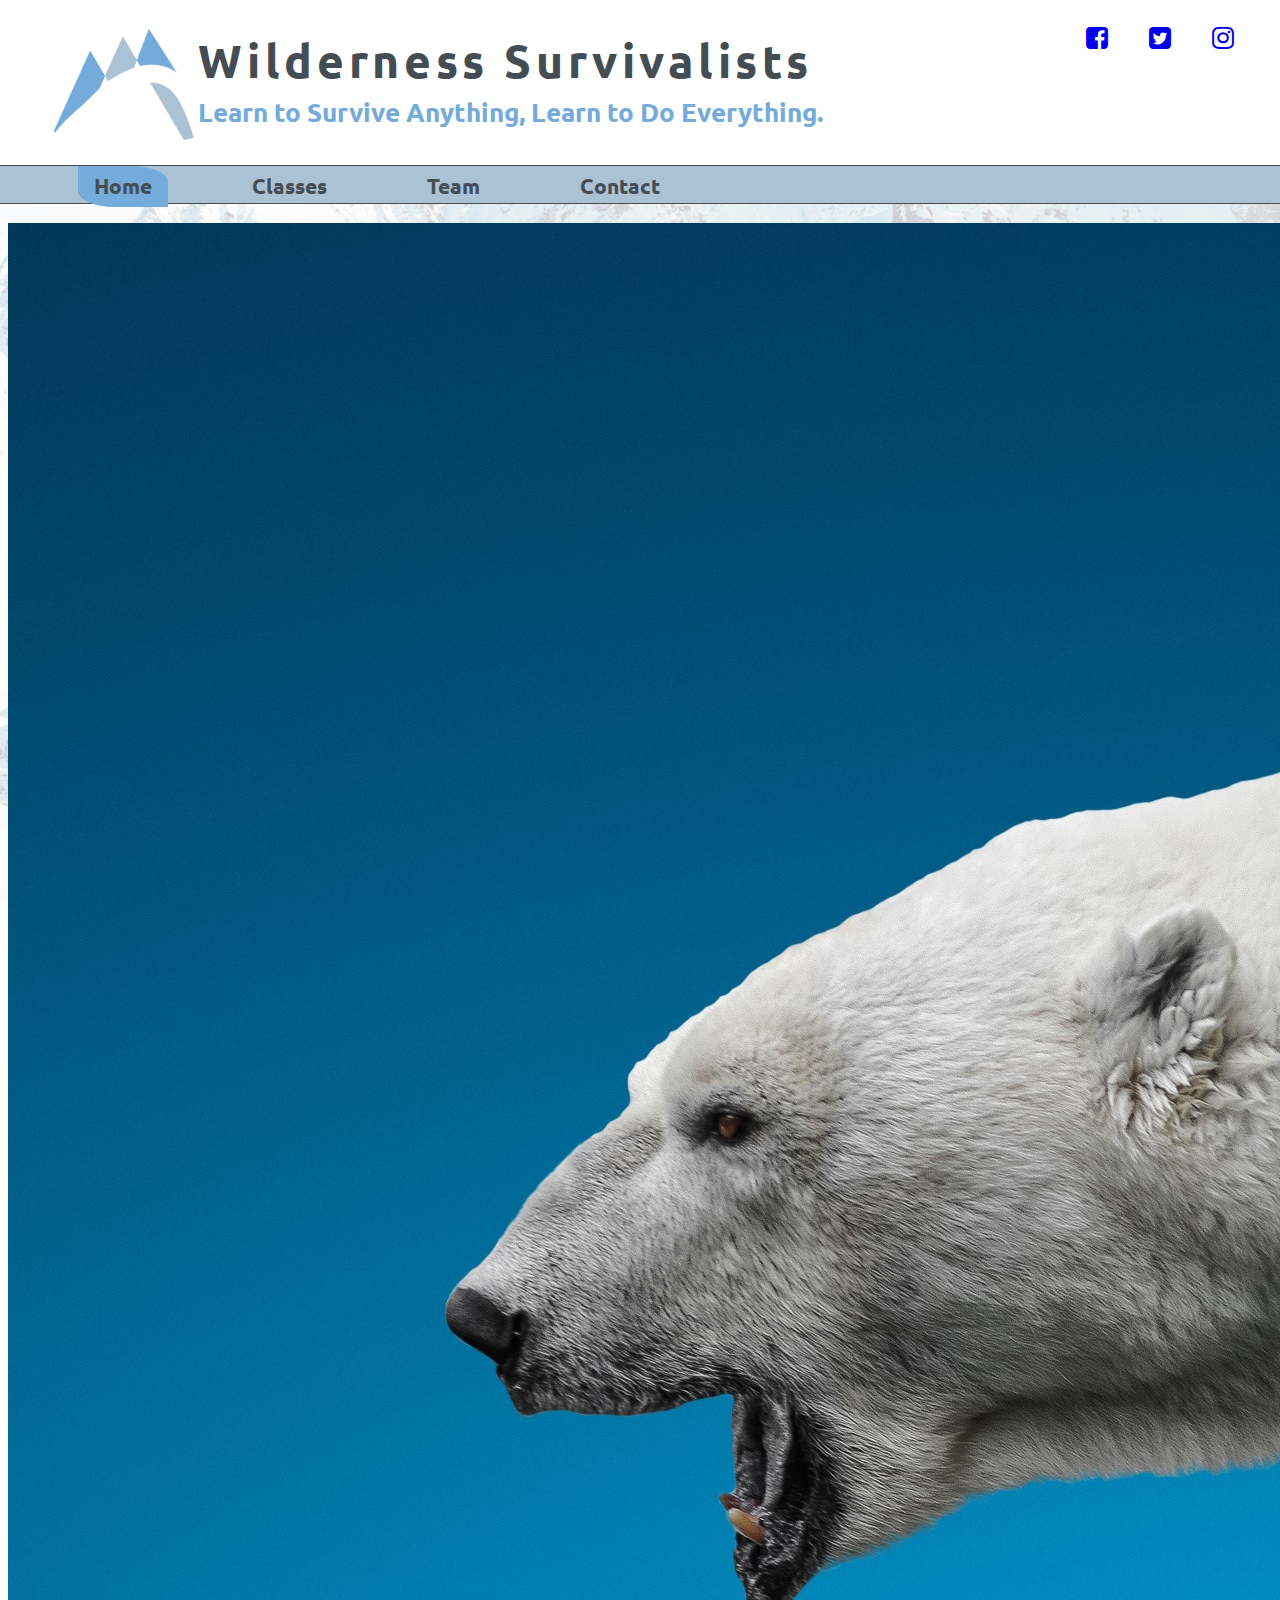
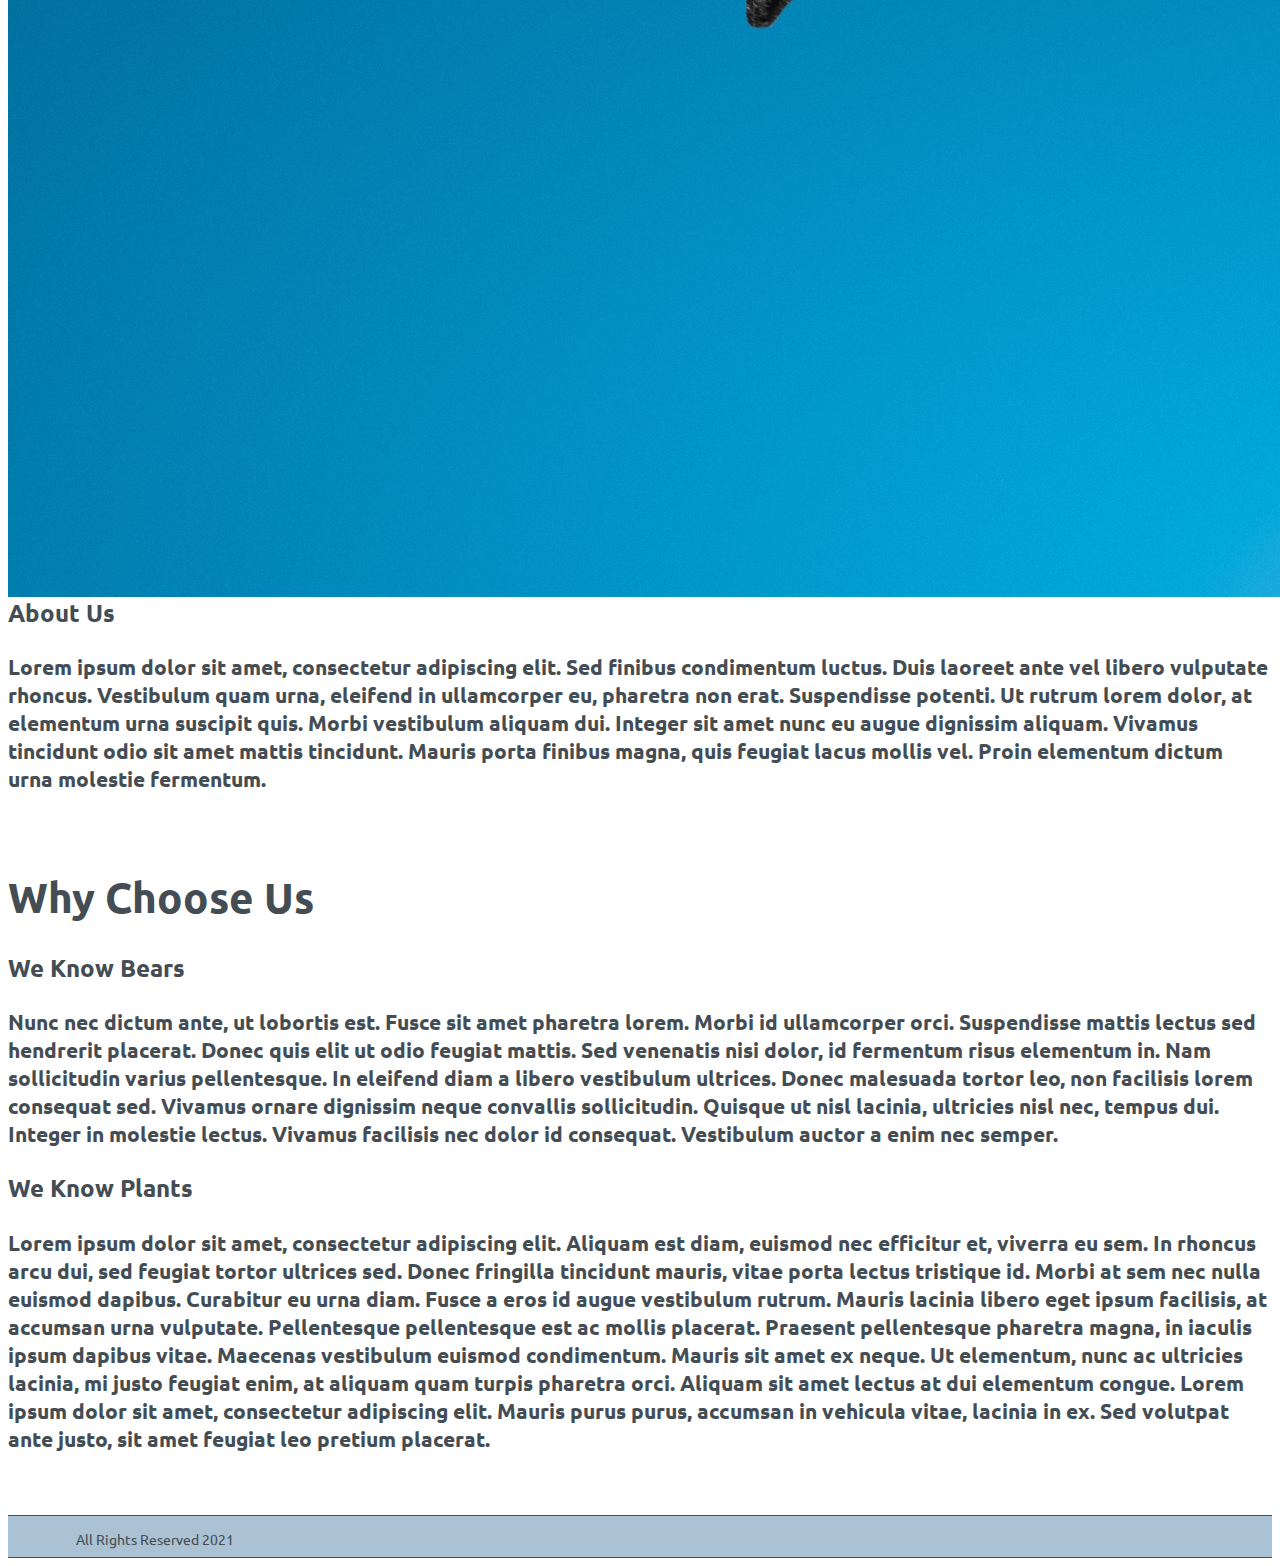
==== commit 835035ea: "Commit" ====
--- a/FED1StudioProject/index.html
+++ b/FED1StudioProject/index.html
@@ -78,7 +78,9 @@
         </section>
     </main>
     <footer>
-        All Rights Reserved 2021
+        <p id="footerText">
+            All Rights Reserved 2021
+        </p>
     </footer>
 </body>
 </html>--- a/FED1StudioProject/scripts/custom.css
+++ b/FED1StudioProject/scripts/custom.css
@@ -10,10 +10,15 @@
 @import url('https://fonts.googleapis.com/css2?family=Ubuntu:wght@300&display=swap');
 
 /*Body Design*/
-body{
-    margin:0;
+body {
+    margin: .5em;
+    background-image: url('../images/Background_Mountains.jpg');
+    background-repeat: no-repeat;
+    background-attachment: fixed;
+    background-size: cover;
 }
 /*General Main Styling*/
+
 main {
     font-family: 'Ubuntu';
     color: #444D54;
@@ -70,15 +75,6 @@
     margin: 0 0 0 5%;
 }
 
-/*Background*/
-
-body {
-    background-image: url('../images/Background_Mountains.jpg');
-    background-repeat: no-repeat;
-    background-attachment: fixed;
-    background-size: cover;
-}
-
 /*Footer*/
 footer {
     color: #444D54;
@@ -86,12 +82,12 @@
     border-bottom: solid 1px;
     background-color: #ABC1D4;
     font-family: Ubuntu;
-    font-size: .75em;
-    font-weight: bold;
-    margin-bottom:0;
+    font-size: .85em;
     height: 3em;
-   
-
+    width: 100%;
+}
+#footerText{
+    margin-left: 5em;
 }
 
 /*#region Classes Page Table*/
@@ -101,9 +97,9 @@
 /*endregion*/
 
 
-/*Experiment with fixed header & Navigation*/
+
 body {
-    padding-top: 10vw;
+    padding-top: 8em;
 }
 
 #socialMedia {
@@ -111,6 +107,8 @@
     font-size: 2vw;
     padding: 0 .8em;
 }
+
+/*Experiment with fixed header & Navigation*/
 
 .fixed-header {
     width: 100%;
